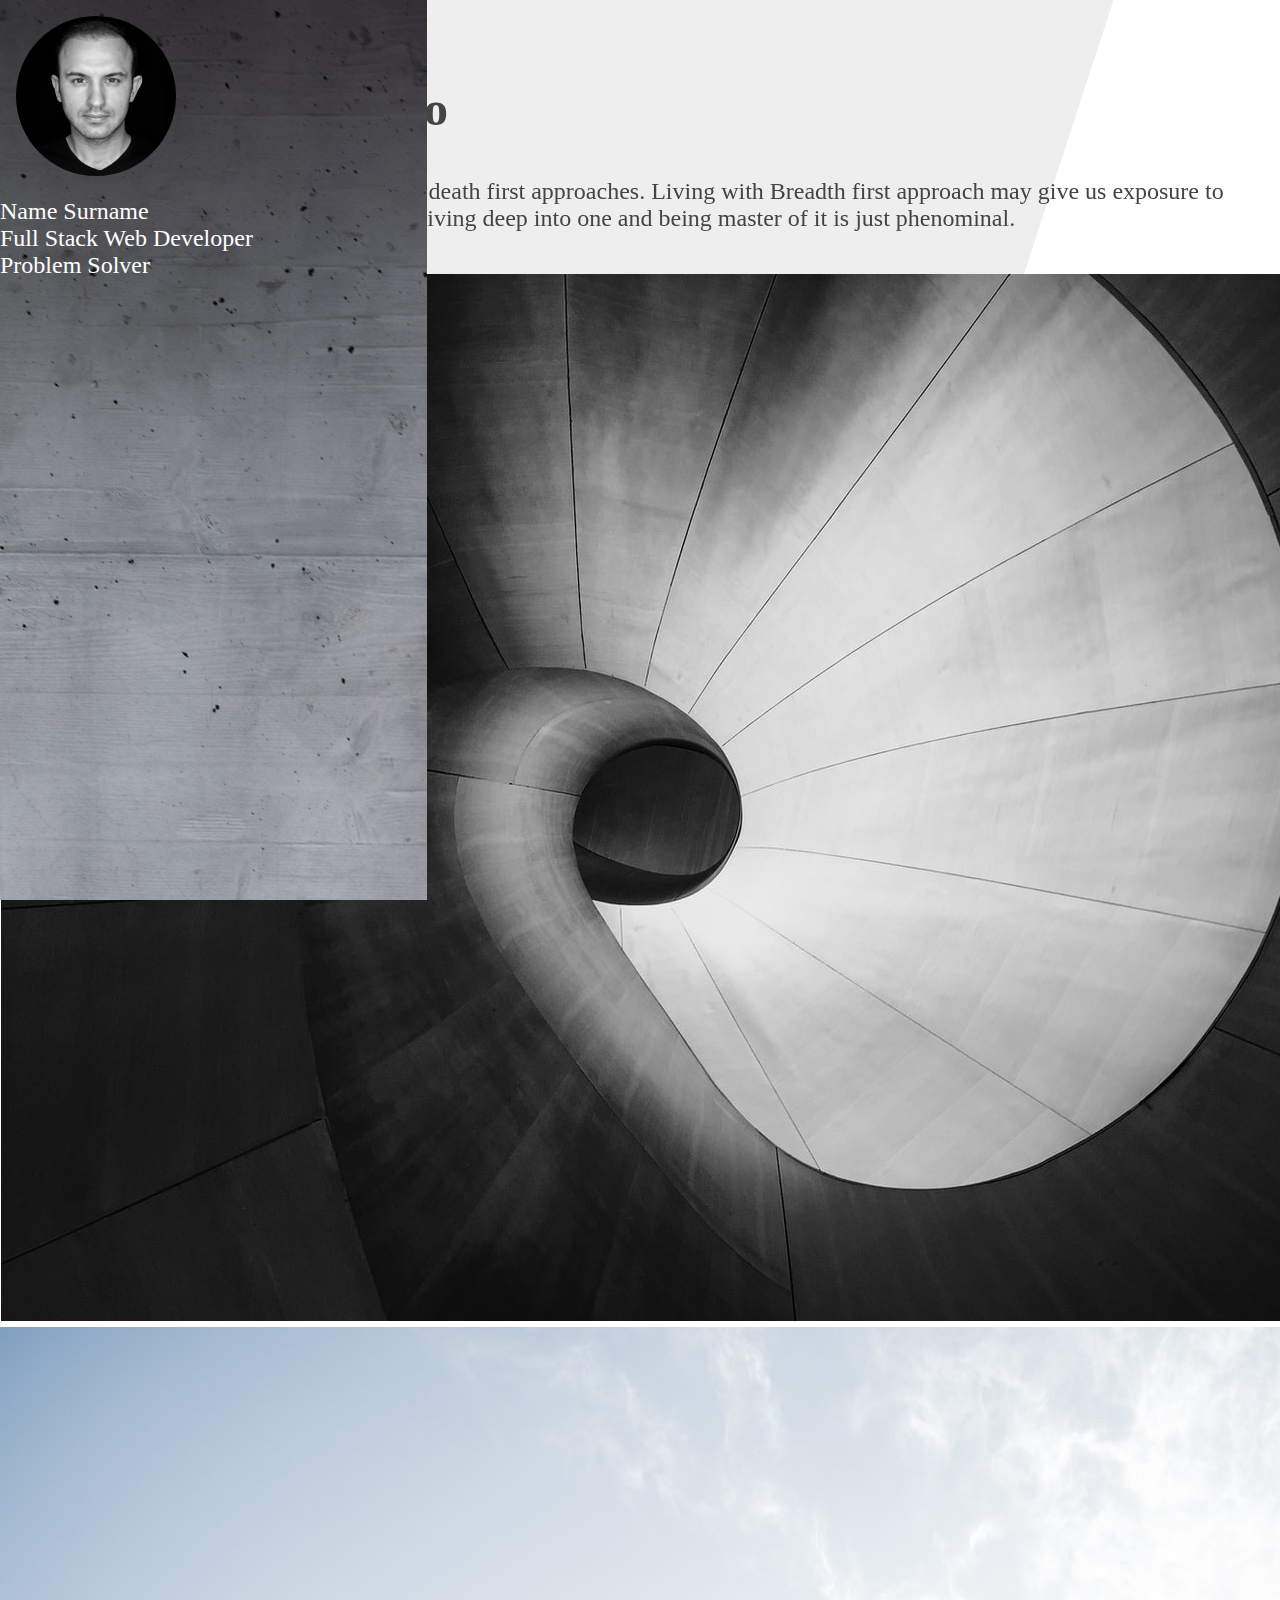
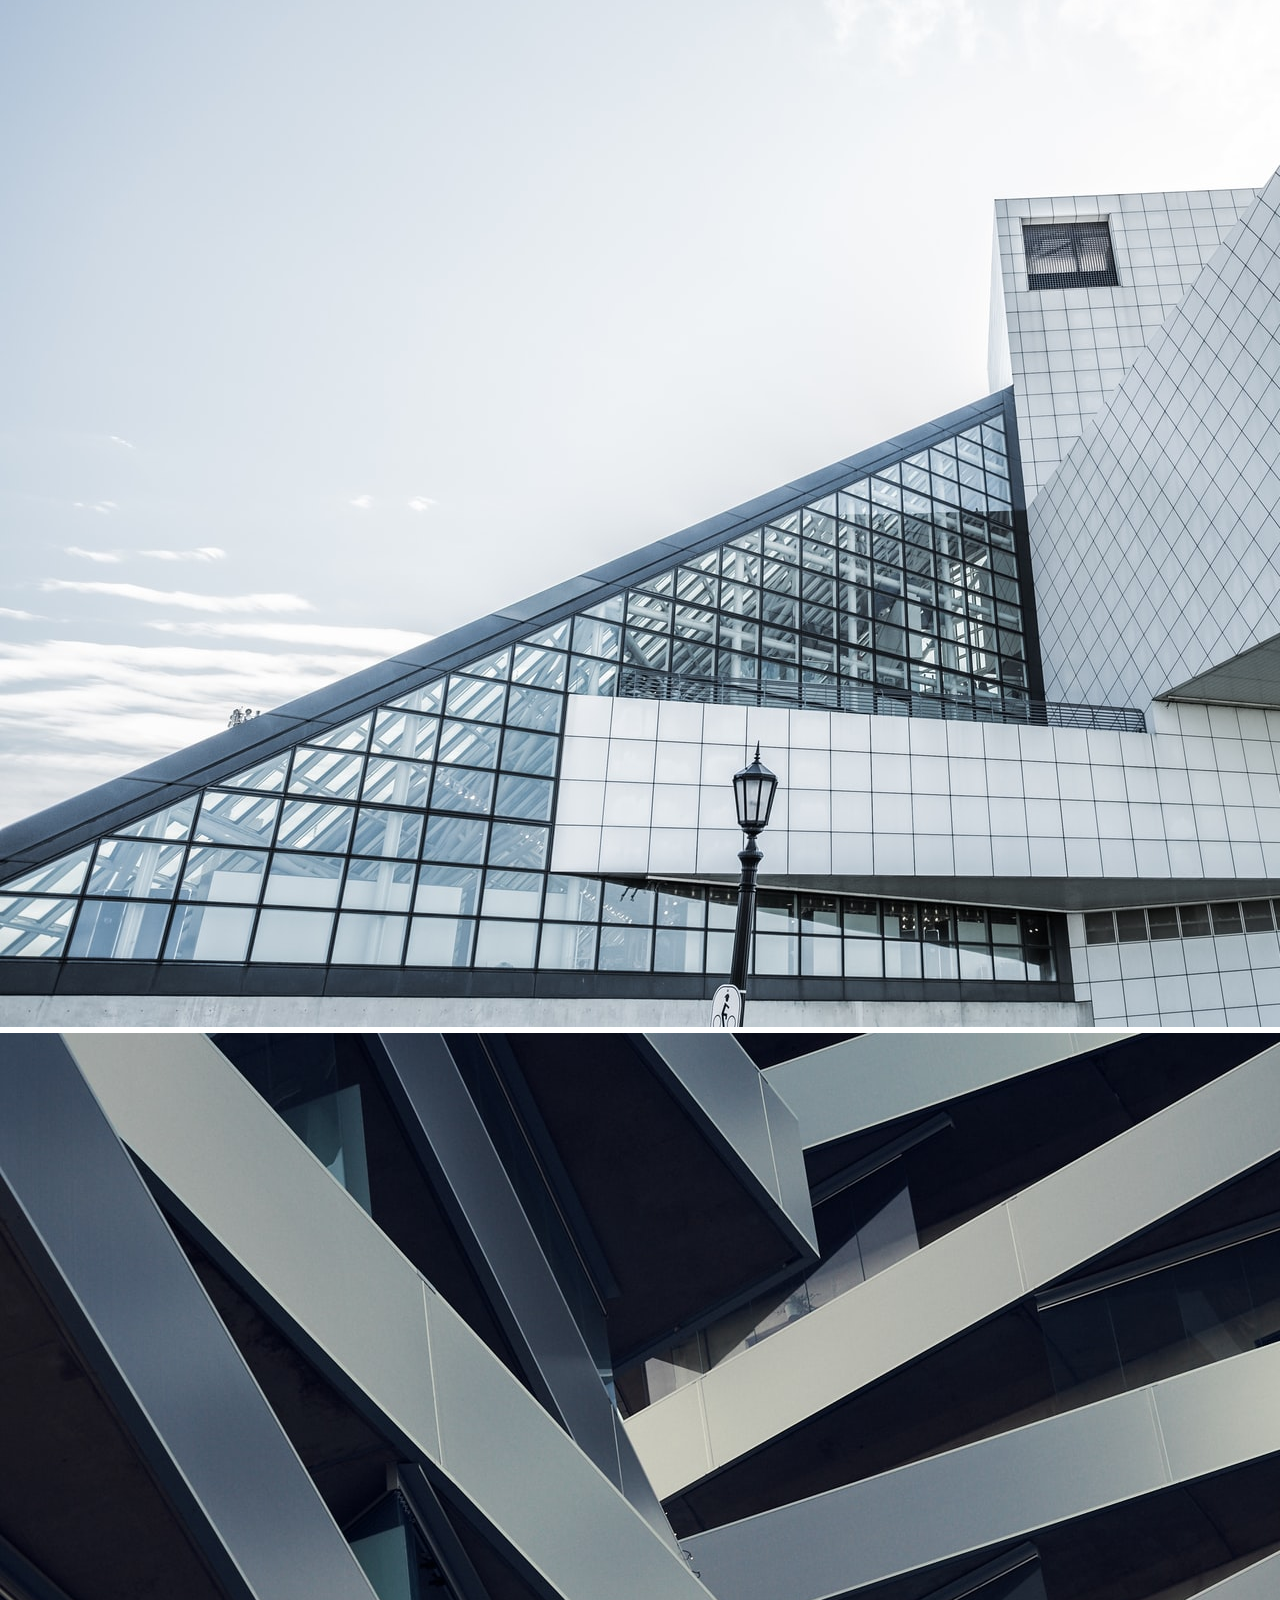
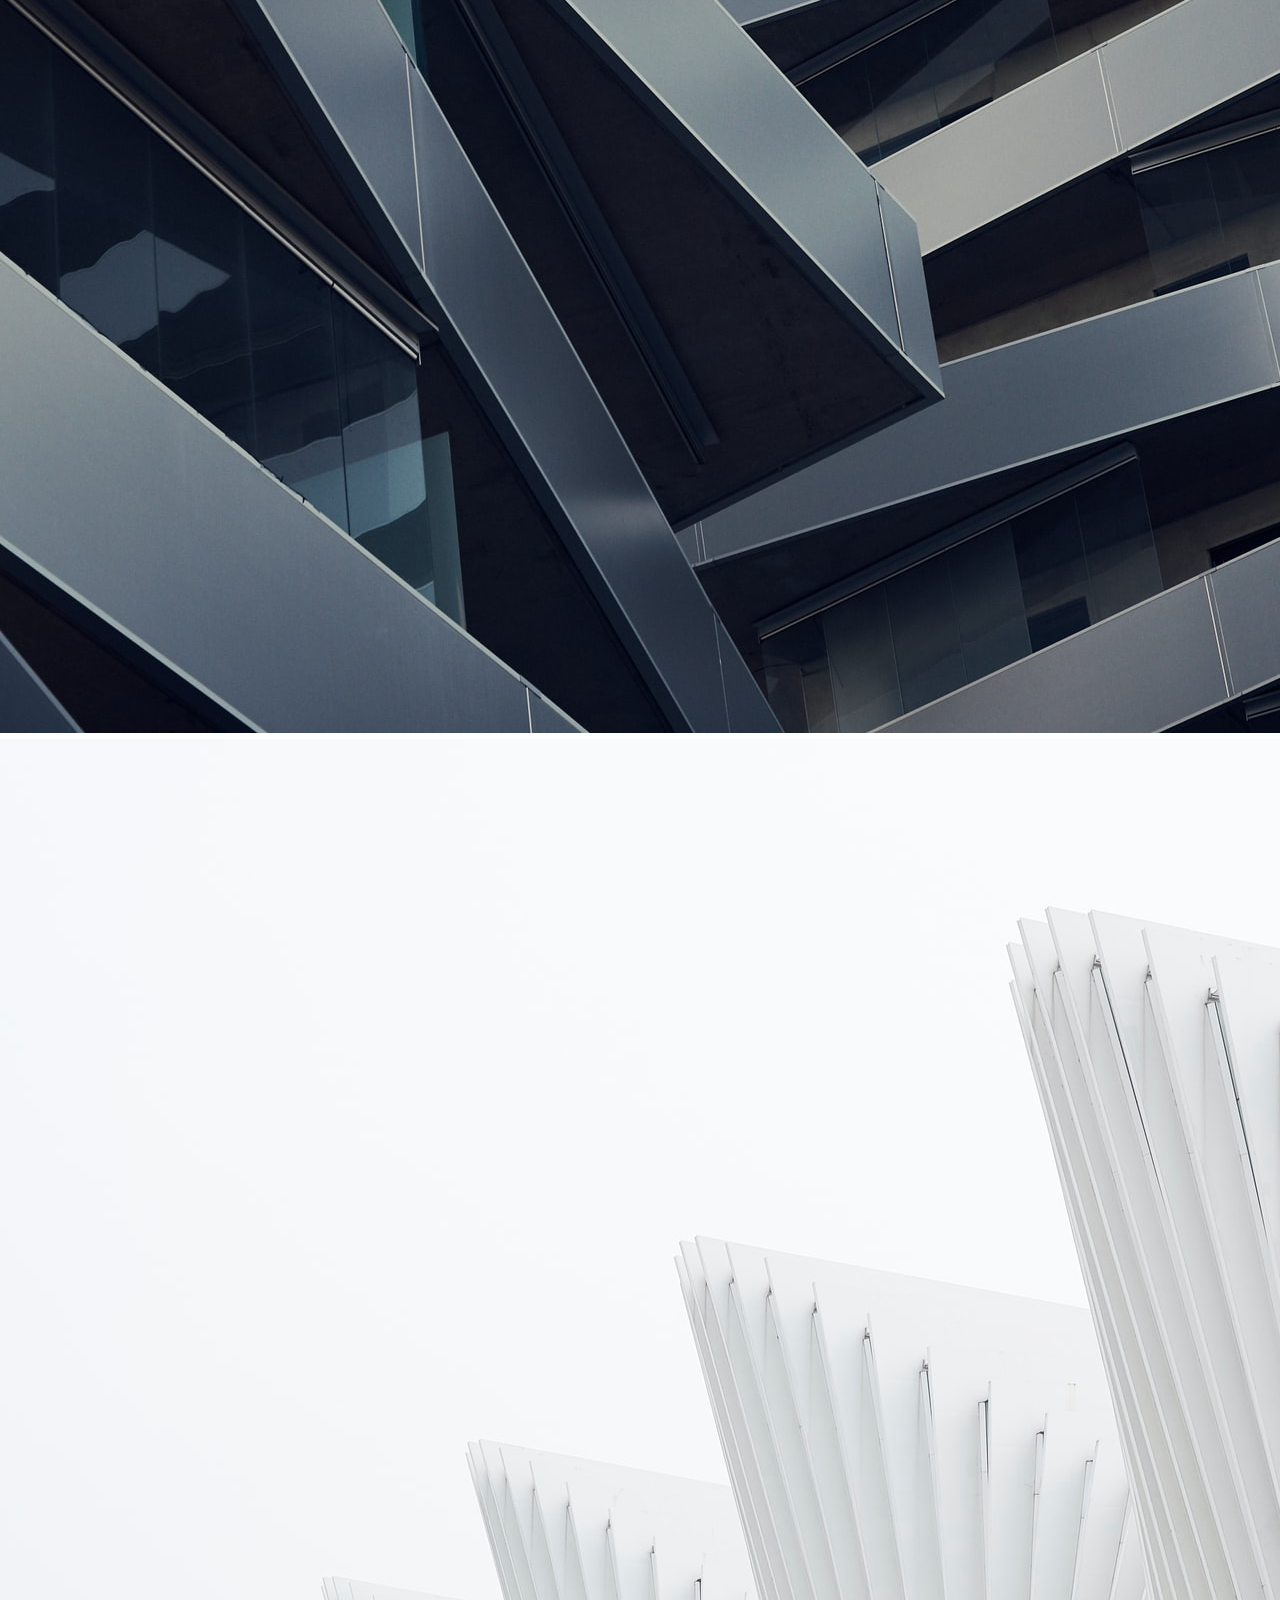
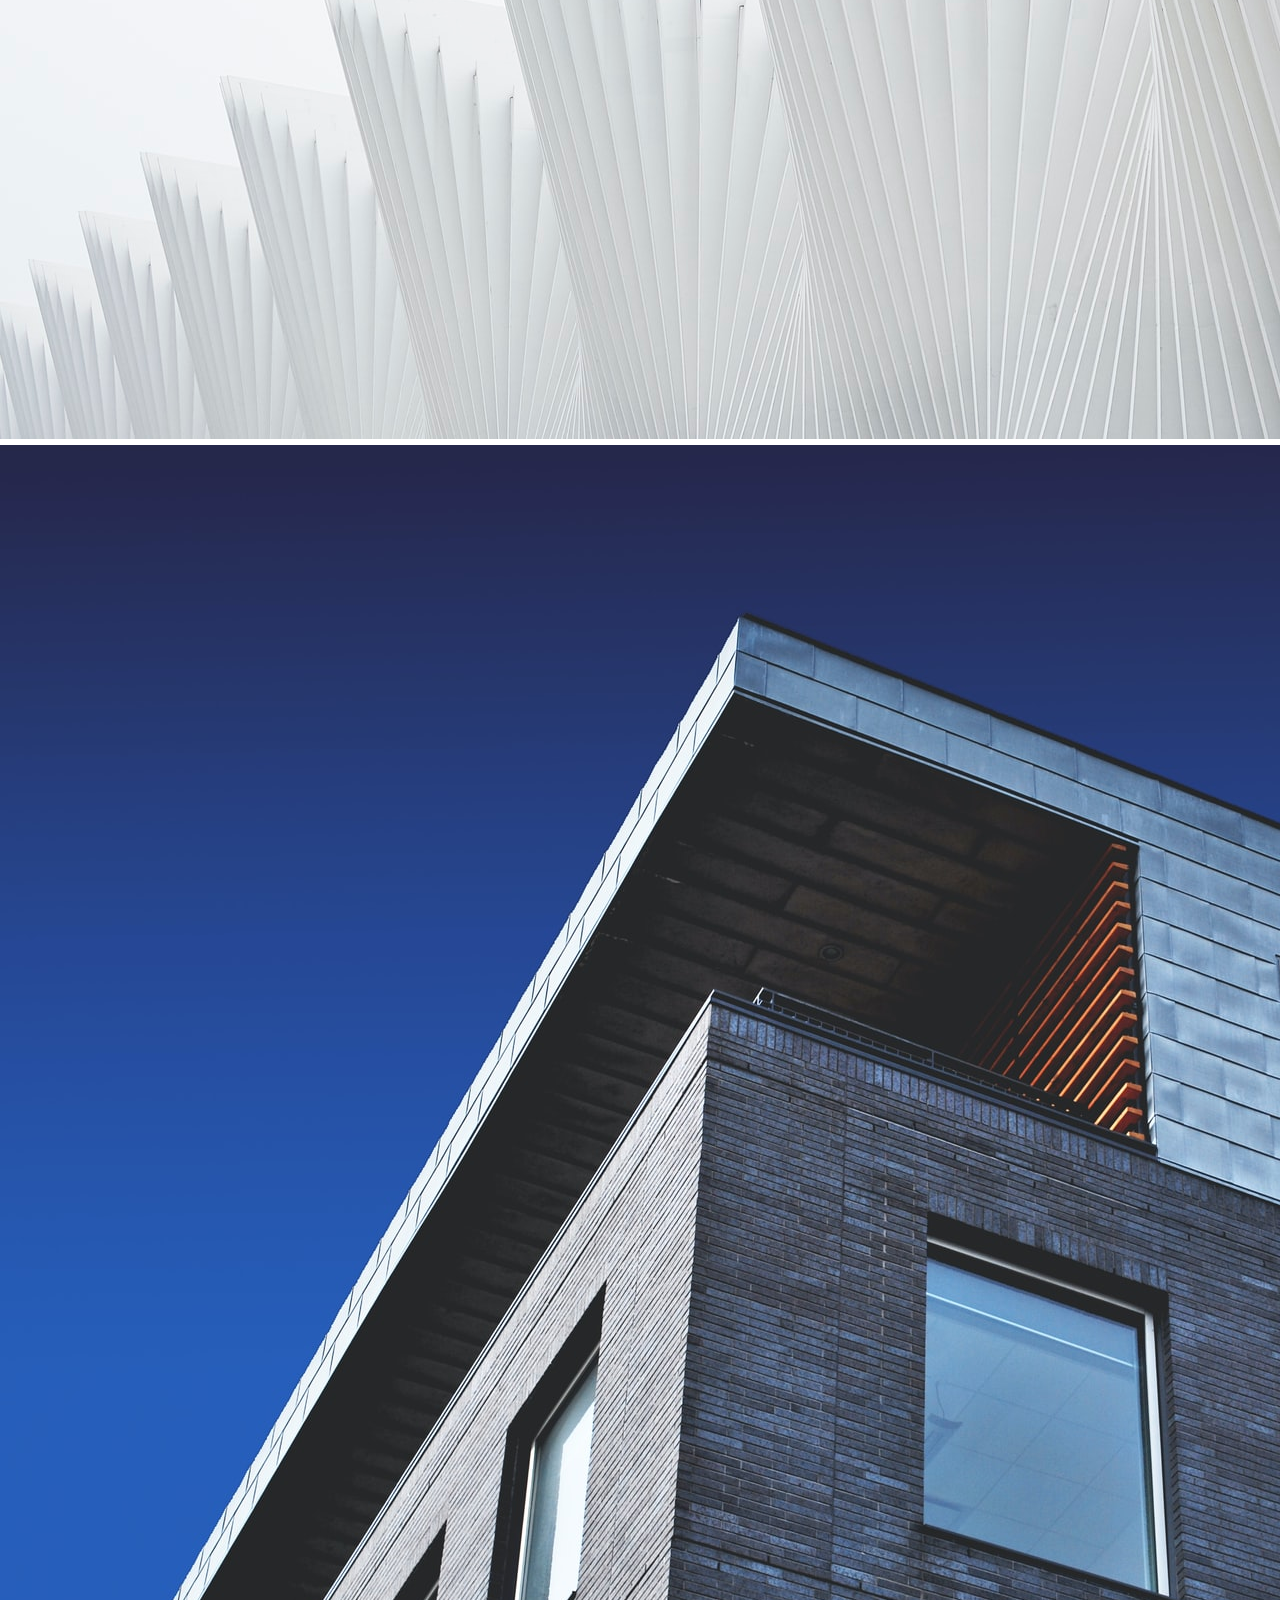
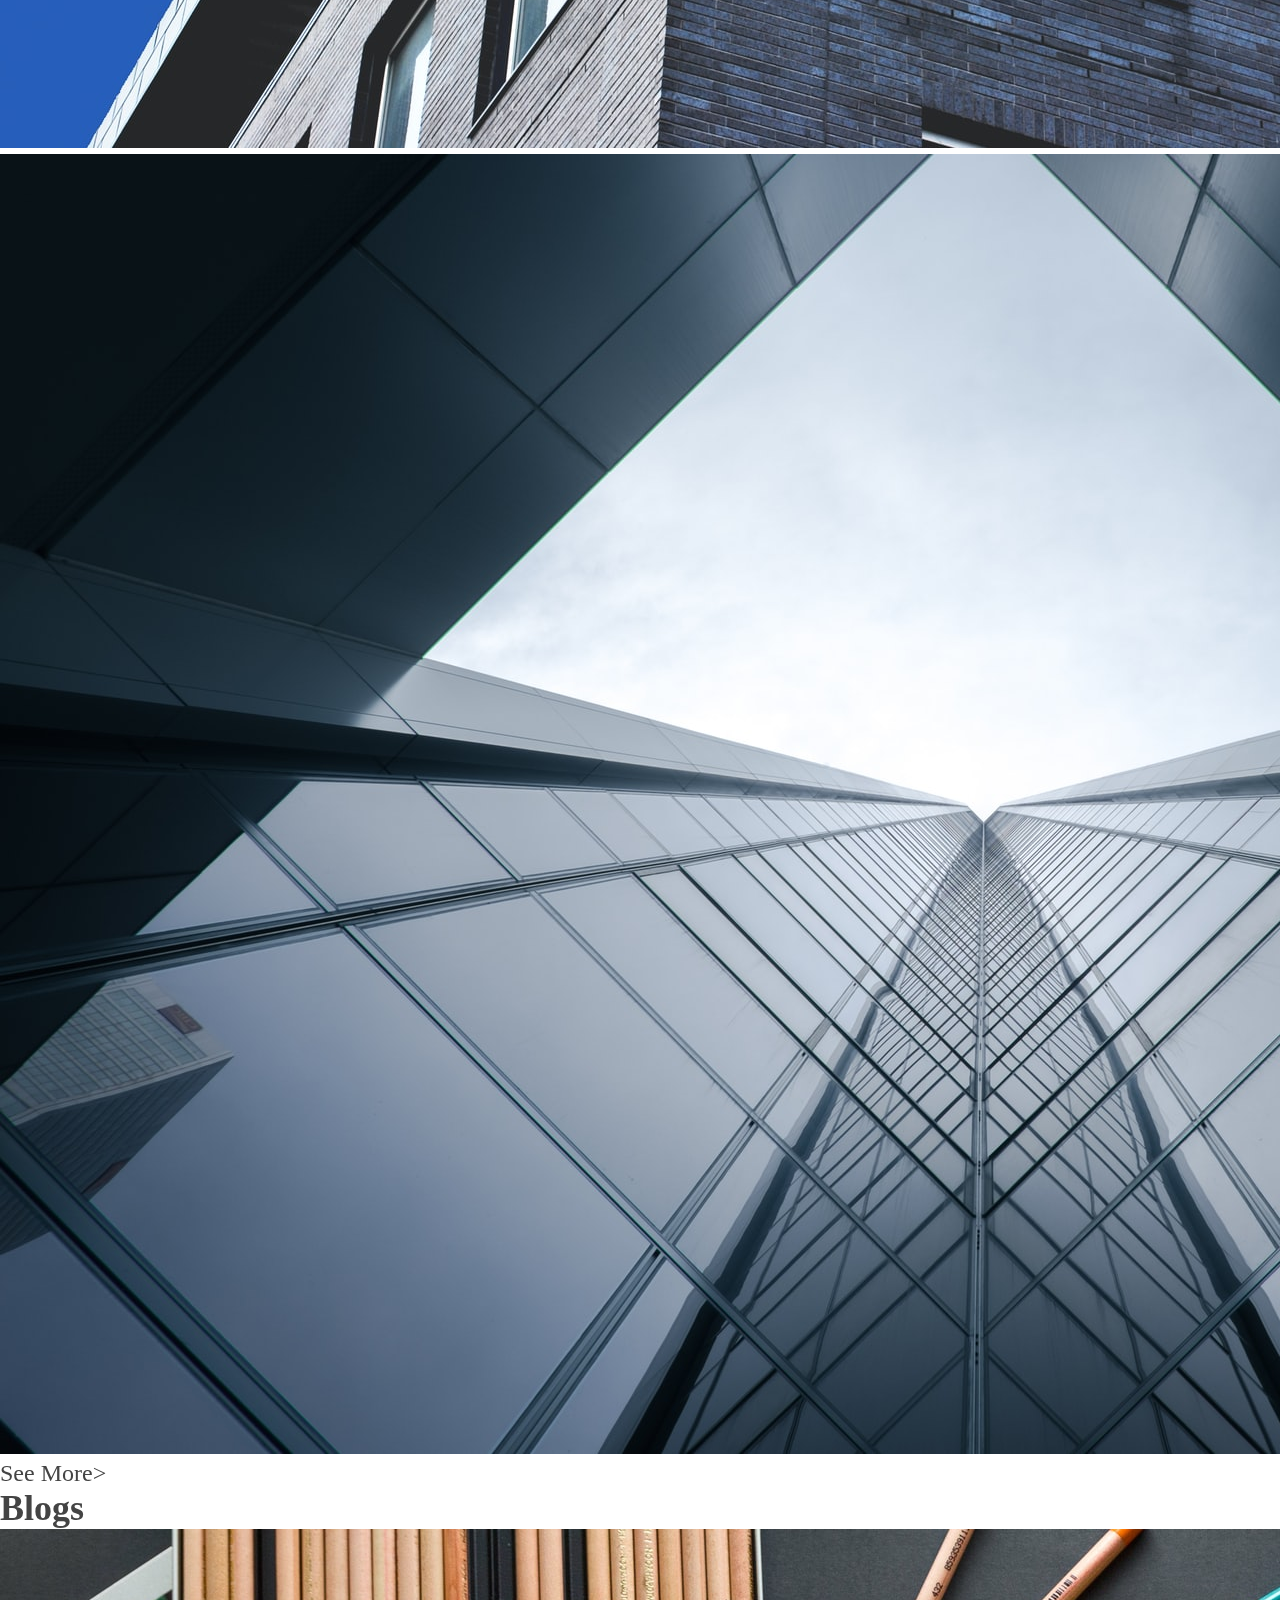
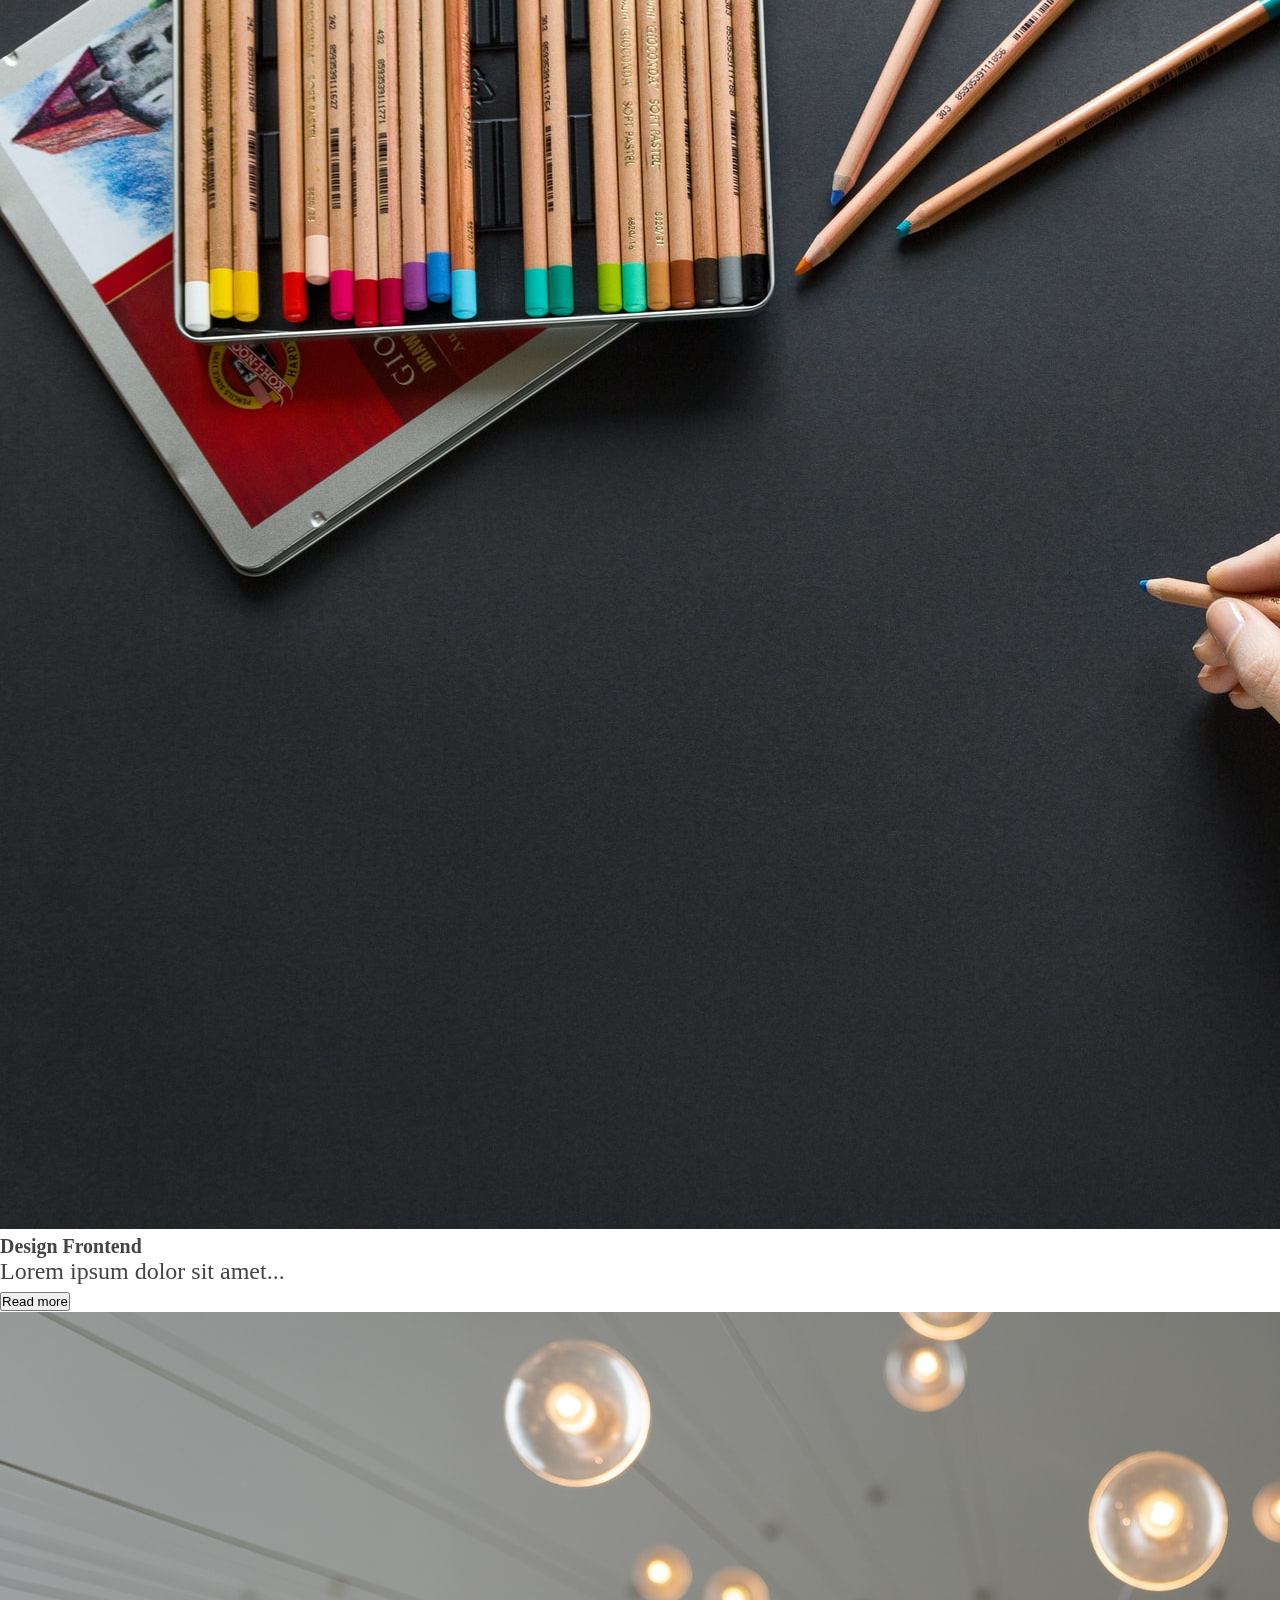
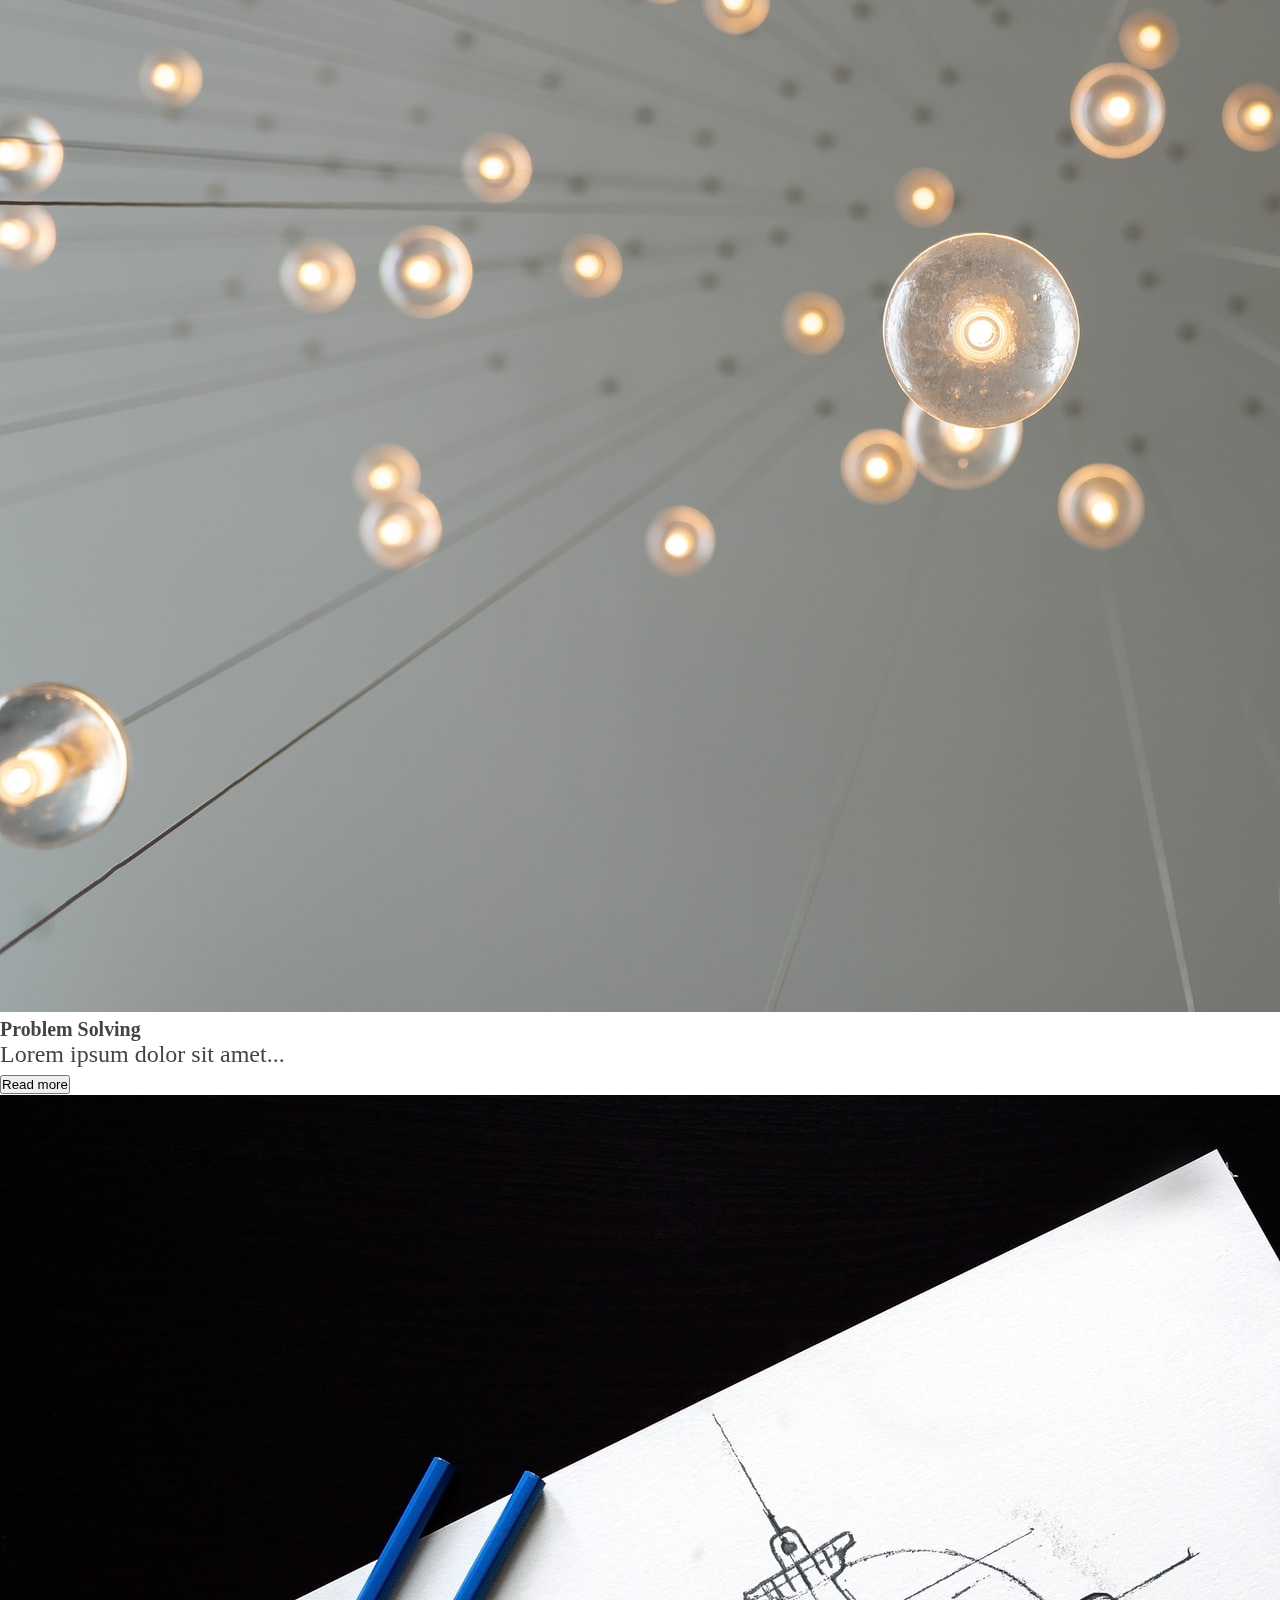
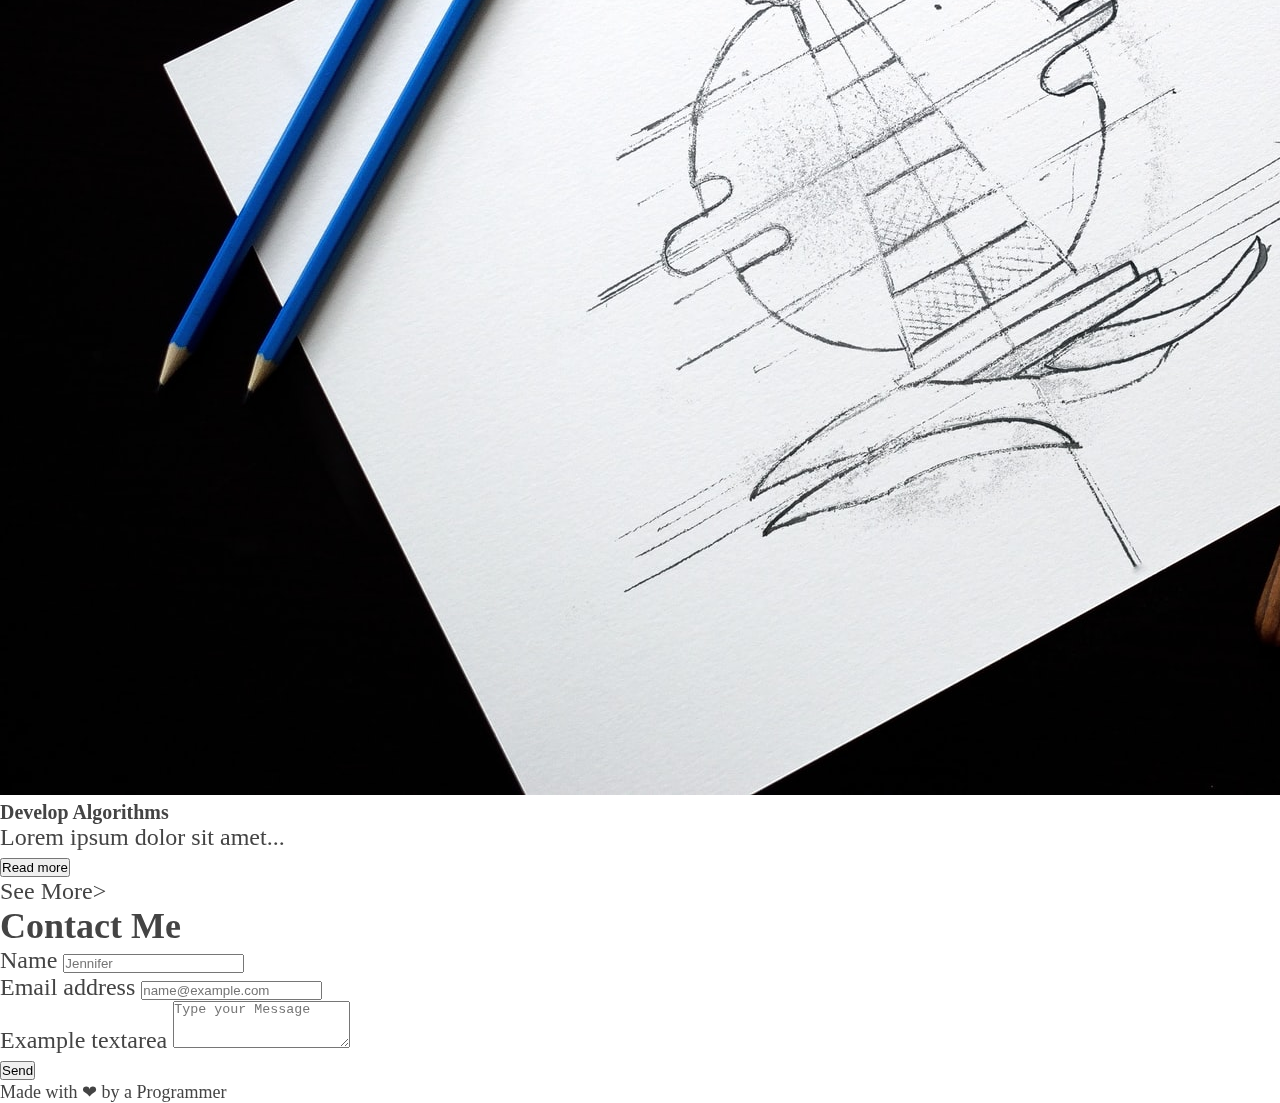
==== index.html @ 5aa99cf3 "Added Clip Mask" ====
<!DOCTYPE html>

<html>

<head>
    <meta charset="utf-8">
    <meta http-equiv="X-UA-Compatible" content="IE=edge">
    <title></title>
    <meta name="description" content="">
    <meta name="viewport" content="width=device-width, initial-scale=1">
    <link rel="stylesheet" href="">
    <!--Google Fonts-->
    <link rel="preconnect" href="https://fonts.googleapis.com">
    <link rel="preconnect" href="https://fonts.gstatic.com" crossorigin>
    <link
        href="https://fonts.googleapis.com/css2?family=Poppins:ital,wght@0,100;0,200;0,300;0,400;0,500;0,600;0,700;0,800;0,900;1,100;1,200;1,300;1,400;1,500;1,600;1,700;1,800;1,900&display=swap"
        rel="stylesheet">
    <!--Font Awesome-->
    <link rel="stylesheet" href="https://cdnjs.cloudflare.com/ajax/libs/font-awesome/5.15.3/css/all.min.css"
        integrity="sha512-iBBXm8fW90+nuLcSKlbmrPcLa0OT92xO1BIsZ+ywDWZCvqsWgccV3gFoRBv0z+8dLJgyAHIhR35VZc2oM/gI1w=="
        crossorigin="anonymous" referrerpolicy="no-referrer" />

    <!--Bootstrap CSS-->

    <link href="https://cdn.jsdelivr.net/npm/bootstrap@5.0.2/dist/css/bootstrap.min.css" rel="stylesheet"
        integrity="sha384-EVSTQN3/azprG1Anm3QDgpJLIm9Nao0Yz1ztcQTwFspd3yD65VohhpuuCOmLASjC" crossorigin="anonymous">
    <!--External CSS-->
    <link href=".\style.css" rel="stylesheet" />
</head>

<body>
    <div class="background"></div>
    <div class="intro-left">
        <div class="container-fluid full-height">
            <div class="row text-center align-items-center full-height">
                <div class="col">
                    <img src="img/avatar.jpg" alt="avatar" class="avatar">
                    <p class="display-6">Name Surname</p>
                    <p>Full Stack Web Developer</p>
                    <p>Problem Solver</p>
                </div>
            </div>
        </div>
    </div>
    <div class="container-fluid">
        <div class="row">
            <div class="col-md-4">Left</div>
            <div class="col-md-8 panel-right ">
                <section class="quote float-end mt-5">
                    <figure>
                        <blockquote class="blockquote">
                            <p>If you Lose, don't lose the lesson</p>
                        </blockquote>
                        <figcaption class="blockquote-footer">
                            <cite title="Source Title">Dalai Lama</cite>
                        </figcaption>
                    </figure>
                </section>
                <section class="intro mt-3">
                    <h1 class="display-5 ">An Amazing Portfolio</h1>
                    <h2 class="display-6 mb-5">Built with Bootstrap</h2>
                    <p>Life is like DSA. It has both breadt first and death first approaches. Living with Breadth first
                        approach
                        may give us exposure to number of opportunities but the essence of diving deep into one and
                        being master of
                        it is just phenominal.
                    </p>
                </section>
                <section class="projects">
                    <h2 class="display-6 mt-4 mb-3">Projects</h2>
                    <div class="container-fluid mb-2">
                        <div class="row gy-3">
                            <div class="col-md-6"><img src="img/g1.jpg" alt="Projects" class="img-fluid portfolio">
                            </div>
                            <div class="col-md-6"><img src="img/g2.jpg" alt="Projects" class="img-fluid portfolio">
                            </div>
                            <div class="col-md-6"><img src="img/g3.jpg" alt="Projects" class="img-fluid portfolio">
                            </div>
                            <div class="col-md-6"><img src="img/g4.jpg" alt="Projects" class="img-fluid portfolio">
                            </div>
                            <div class="col-md-6"><img src="img/g5.jpg" alt="Projects" class="img-fluid portfolio">
                            </div>
                            <div class="col-md-6"><img src="img/g6.jpg" alt="Projects" class="img-fluid portfolio">
                            </div>
                        </div>
                    </div>
                    <a href="#" class="float-end mt-1">See More></a>
                </section>
                <section class="blogs">
                    <h2 class="display-6 mt-5 mb-3">Blogs</h2>
                    <div class="container-fluid ">
                        <div class="row gx-5">
                            <div class=" col-md-4 ">
                                <div class="card">
                                    <img src="img/b1.jpg" class="card-img-top" alt="blog__1">
                                    <div class="card-body">
                                        <h5 class="card-title">Design Frontend</h5>
                                        <p class="card-text">Lorem ipsum dolor sit amet...</p>
                                        <button type="button" class="btn btn-outline-secondary float-end">Read
                                            more</button>
                                    </div>
                                </div>
                            </div>
                            <div class="col-md-4 ">
                                <div class="card">
                                    <img src="img/b2.jpg" class="card-img-top" alt="blog__3">
                                    <div class="card-body">
                                        <h5 class="card-title">Problem Solving</h5>
                                        <p class="card-text">Lorem ipsum dolor sit amet...</p>
                                        <button type="button" class="btn btn-outline-secondary float-end">Read
                                            more</button>
                                    </div>
                                </div>
                            </div>
                            <div class="col-md-4">
                                <div class="card">
                                    <img src="img/b3.jpg" class="card-img-top" alt="blog__3">
                                    <div class="card-body">
                                        <h5 class="card-title">Develop Algorithms</h5>
                                        <p class="card-text">Lorem ipsum dolor sit amet...</p>
                                        <button type="button" class="btn btn-outline-secondary float-end">Read
                                            more</button>
                                    </div>
                                </div>
                            </div>
                        </div>
                    </div>
                    <a href="#" class="float-end mt-1">See More></a>
                </section>
                <section class="contact mt-5">
                    <h2 class="display-6 mt-5 mb-3">Contact Me</h2>
                    <div class="container-fluid">
                        <div class="row gy-3">
                            <div class="col-md-6">
                                <div class="mb-3">
                                    <label for="Name" class="form-label">Name</label>
                                    <input type="email" class="form-control" id="Name" placeholder="Jennifer">
                                </div>
                            </div>
                            <div class="col-md-6">
                                <div class="mb-3">
                                    <label for="exampleFormControlInput1" class="form-label">Email address</label>
                                    <input type="email" class="form-control" id="exampleFormControlInput1"
                                        placeholder="name@example.com">
                                </div>
                            </div>
                            <div class="col-md-12">
                                <div class="mb-3">
                                    <label for="exampleFormControlTextarea1" class="form-label">Example textarea</label>
                                    <textarea class="form-control" id="exampleFormControlTextarea1" rows="3"
                                        placeholder="Type your Message"></textarea>
                                </div>
                            </div>
                        </div>
                    </div>
                    <button type="button" class="btn btn-dark float-end">Send</button>
                </section>
                <footer class="mt-5 text-center">
                    Made with ❤ by a Programmer
                </footer>
            </div>
        </div>
    </div>
    </div>



    <script src="" async defer></script>
    <!-- JavaScript Bundle with Popper -->
    <script src="https://cdn.jsdelivr.net/npm/bootstrap@5.0.2/dist/js/bootstrap.bundle.min.js"
        integrity="sha384-MrcW6ZMFYlzcLA8Nl+NtUVF0sA7MsXsP1UyJoMp4YLEuNSfAP+JcXn/tWtIaxVXM"
        crossorigin="anonymous"></script>
</body>

</html>
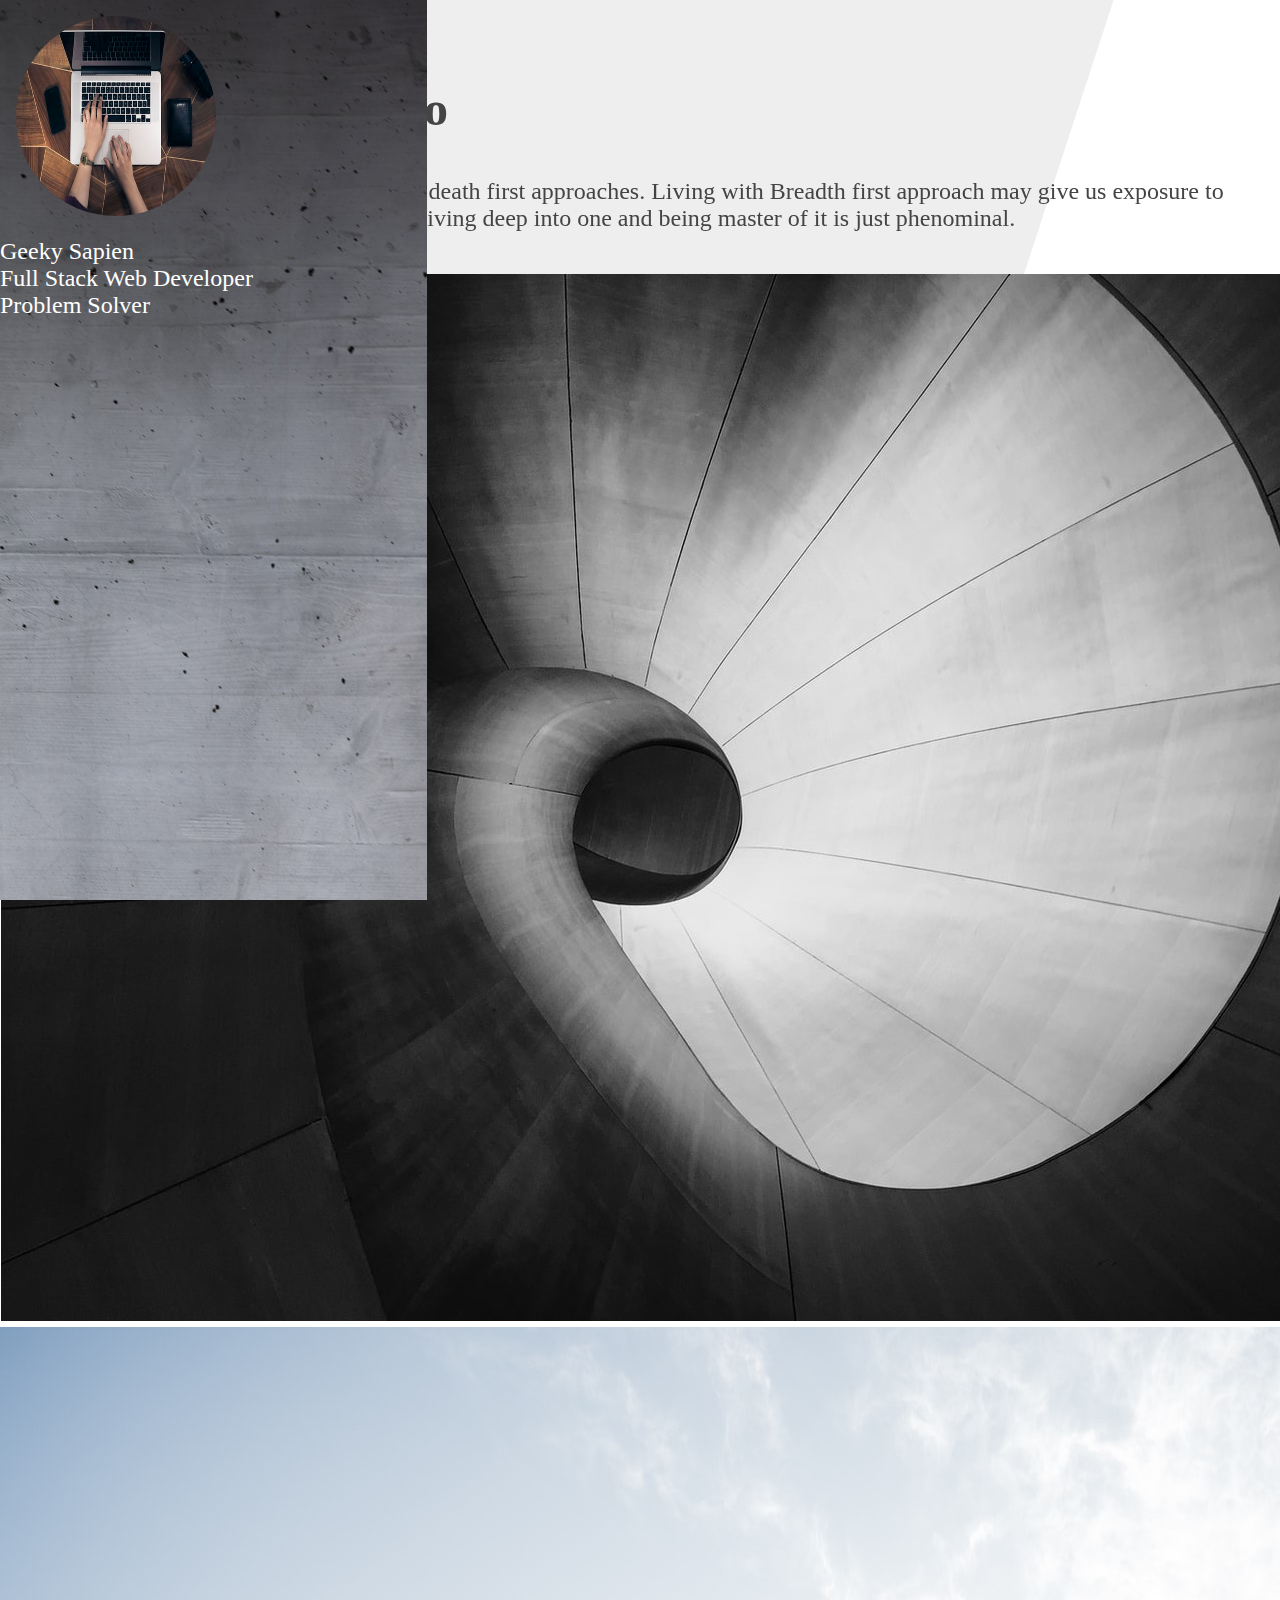
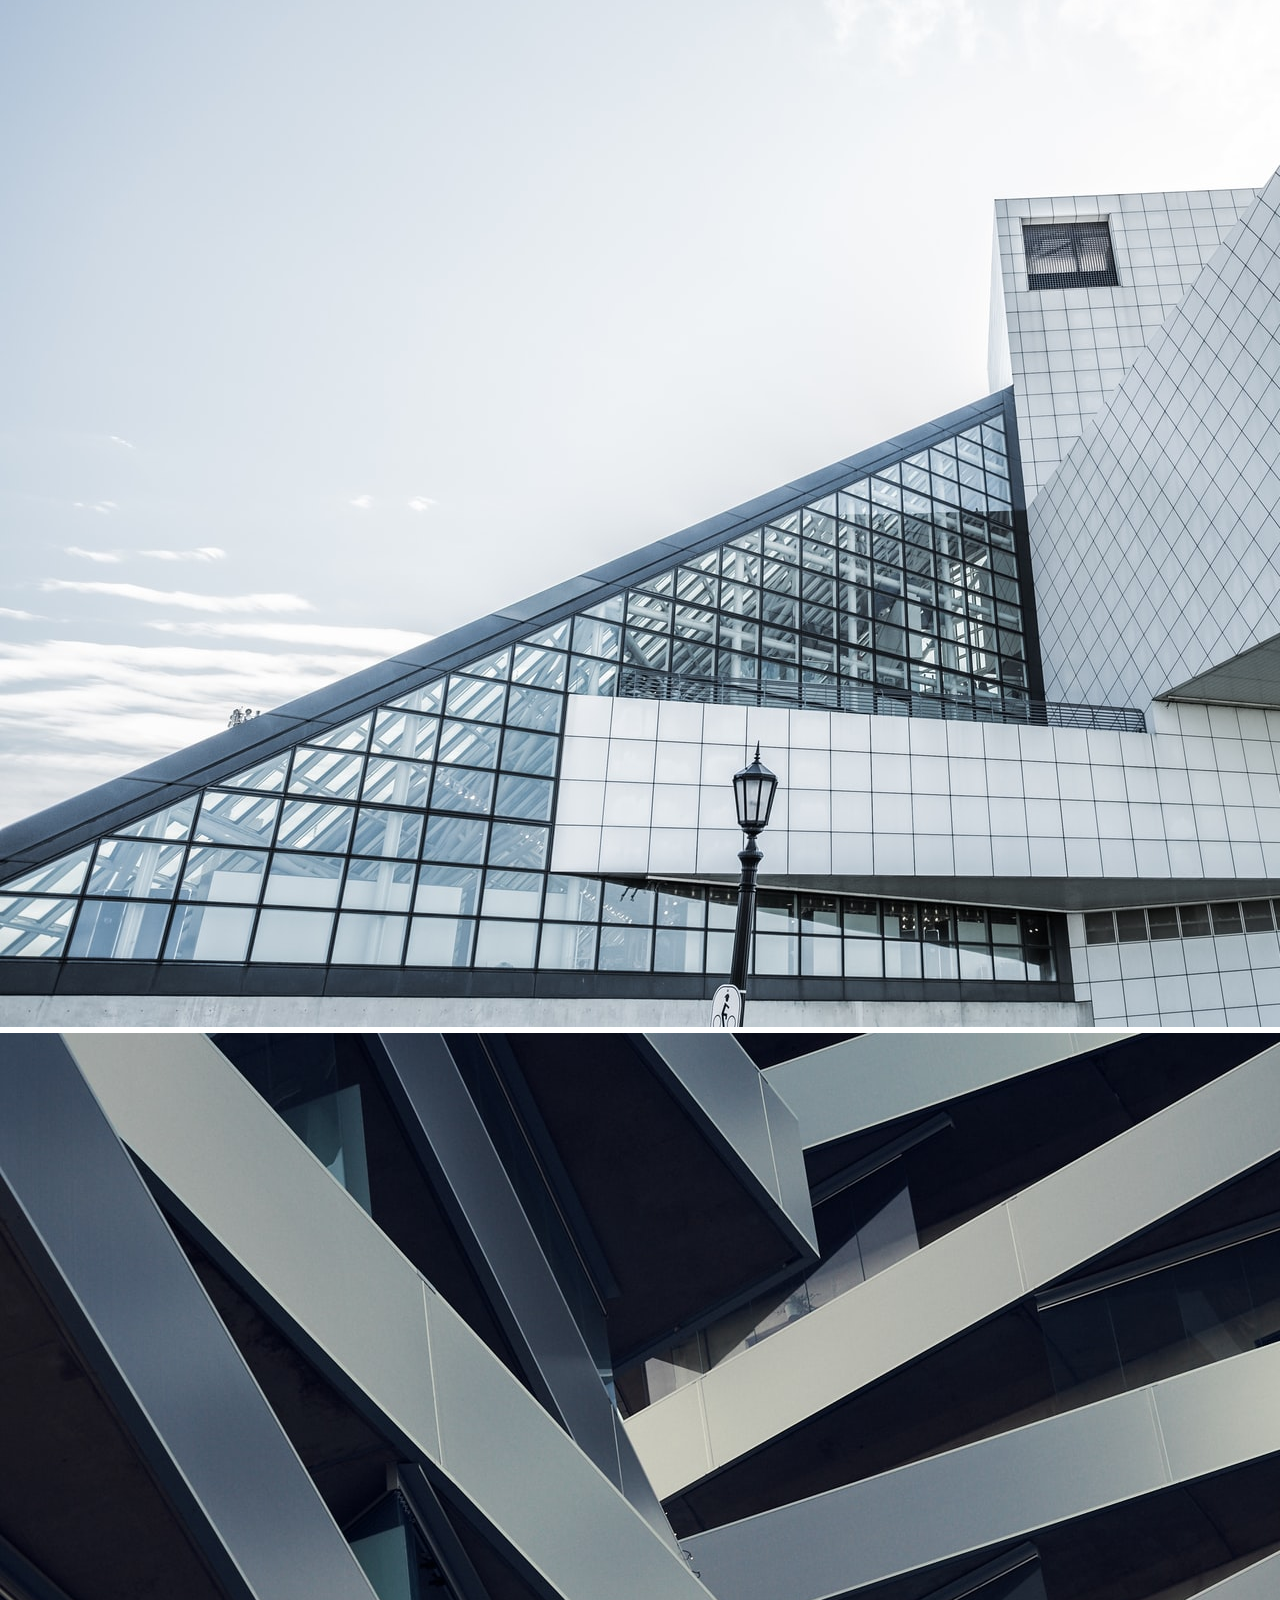
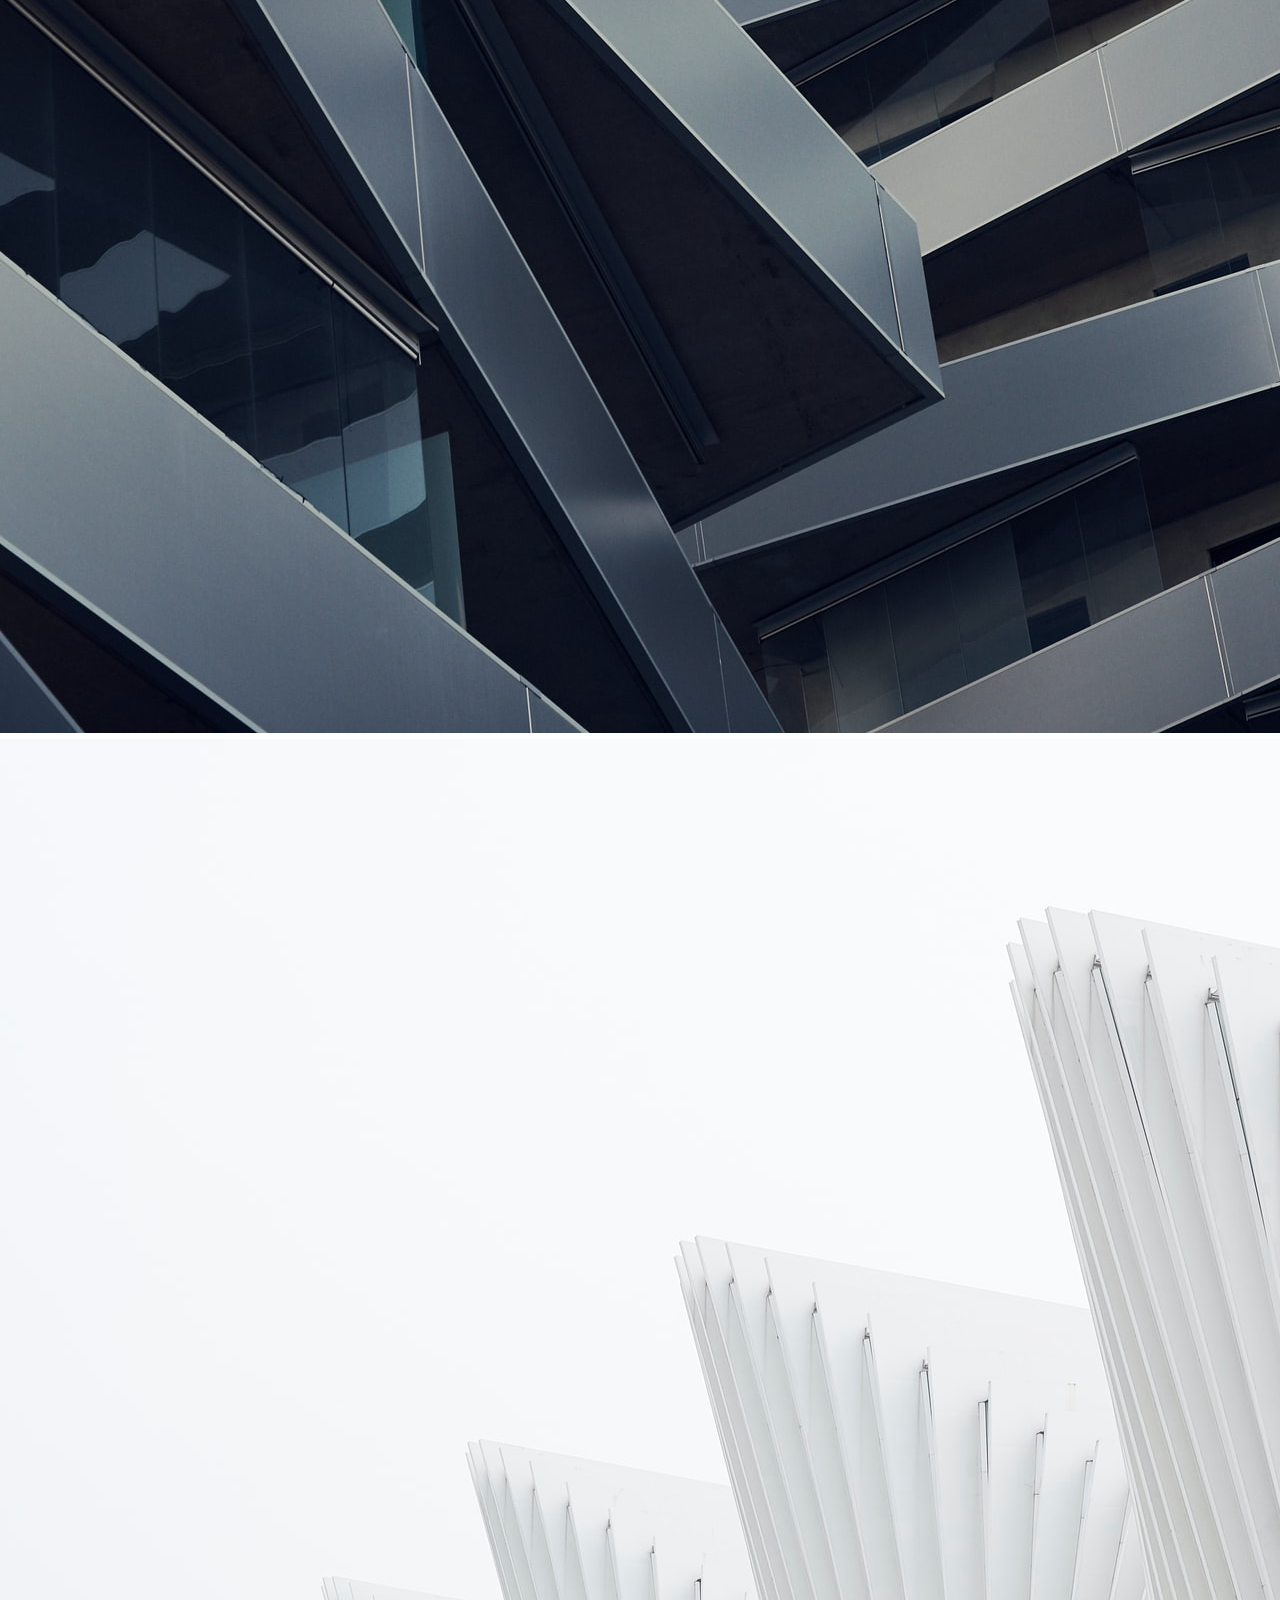
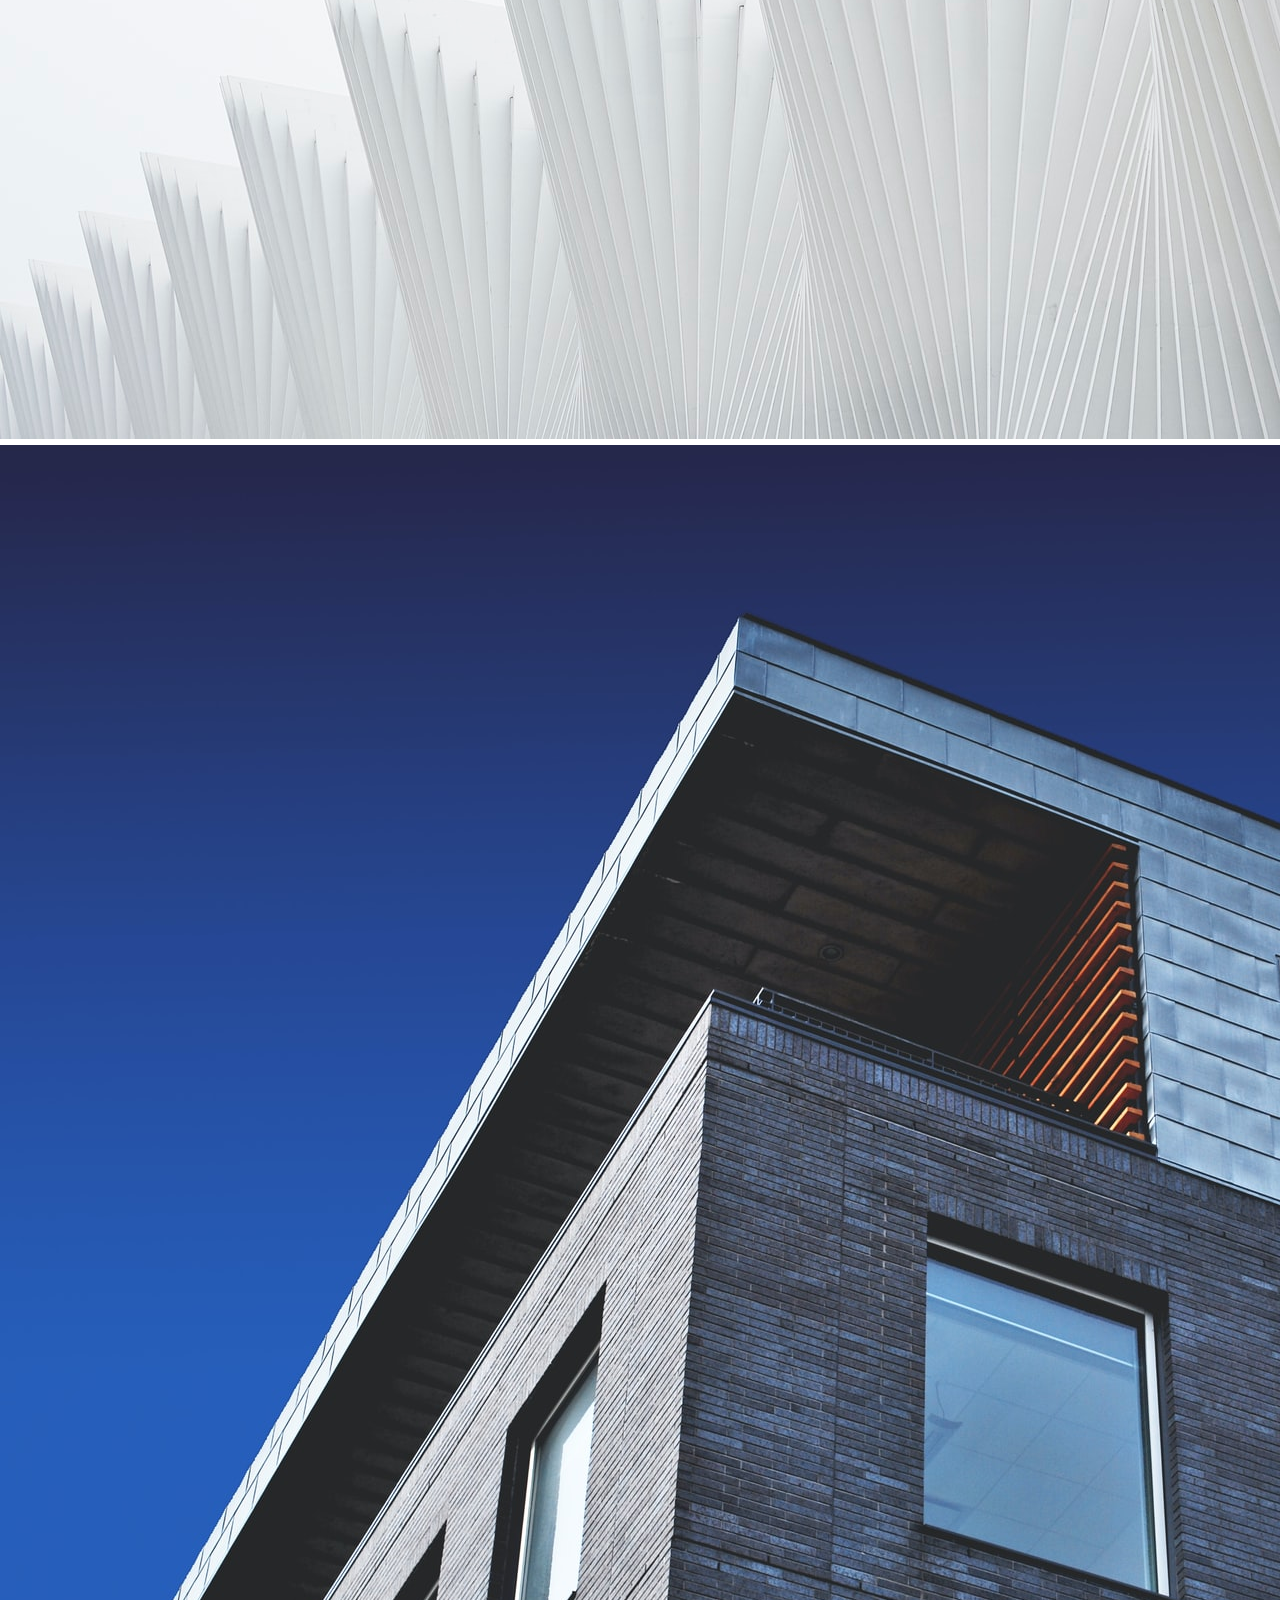
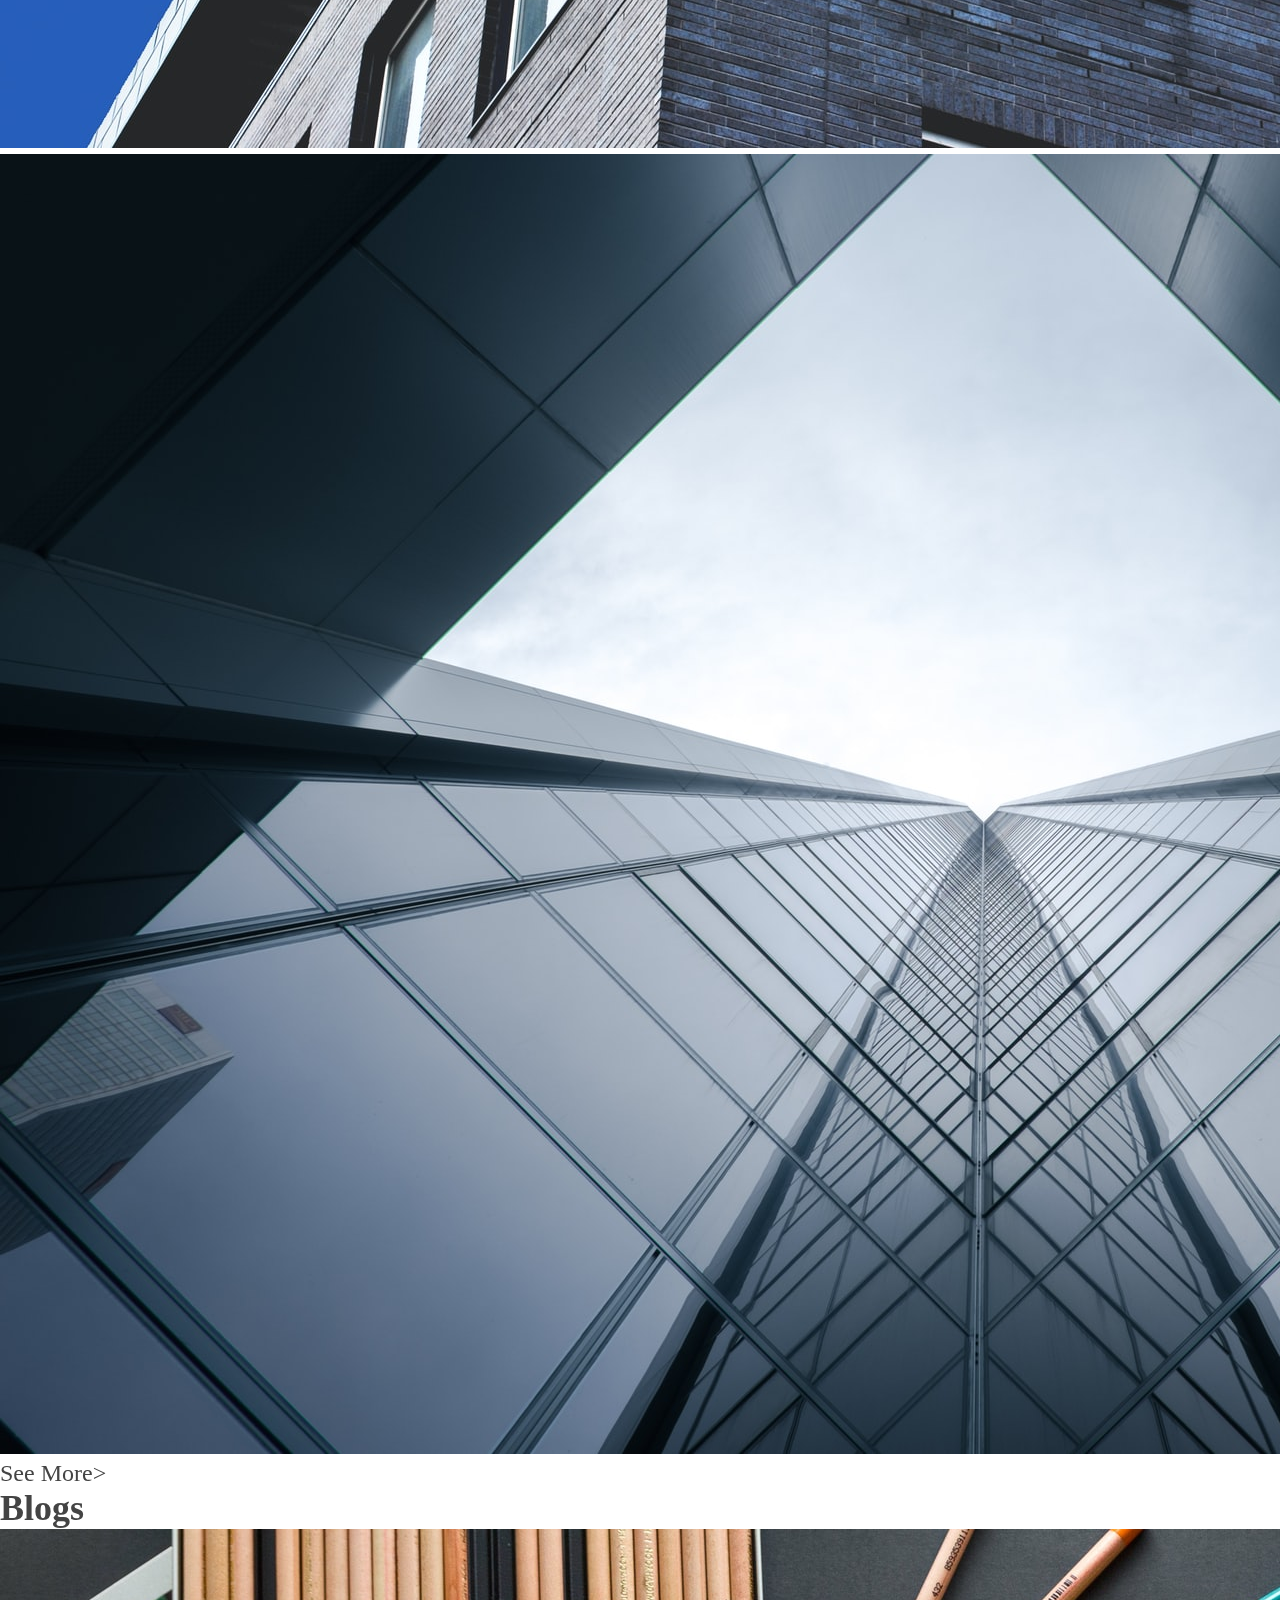
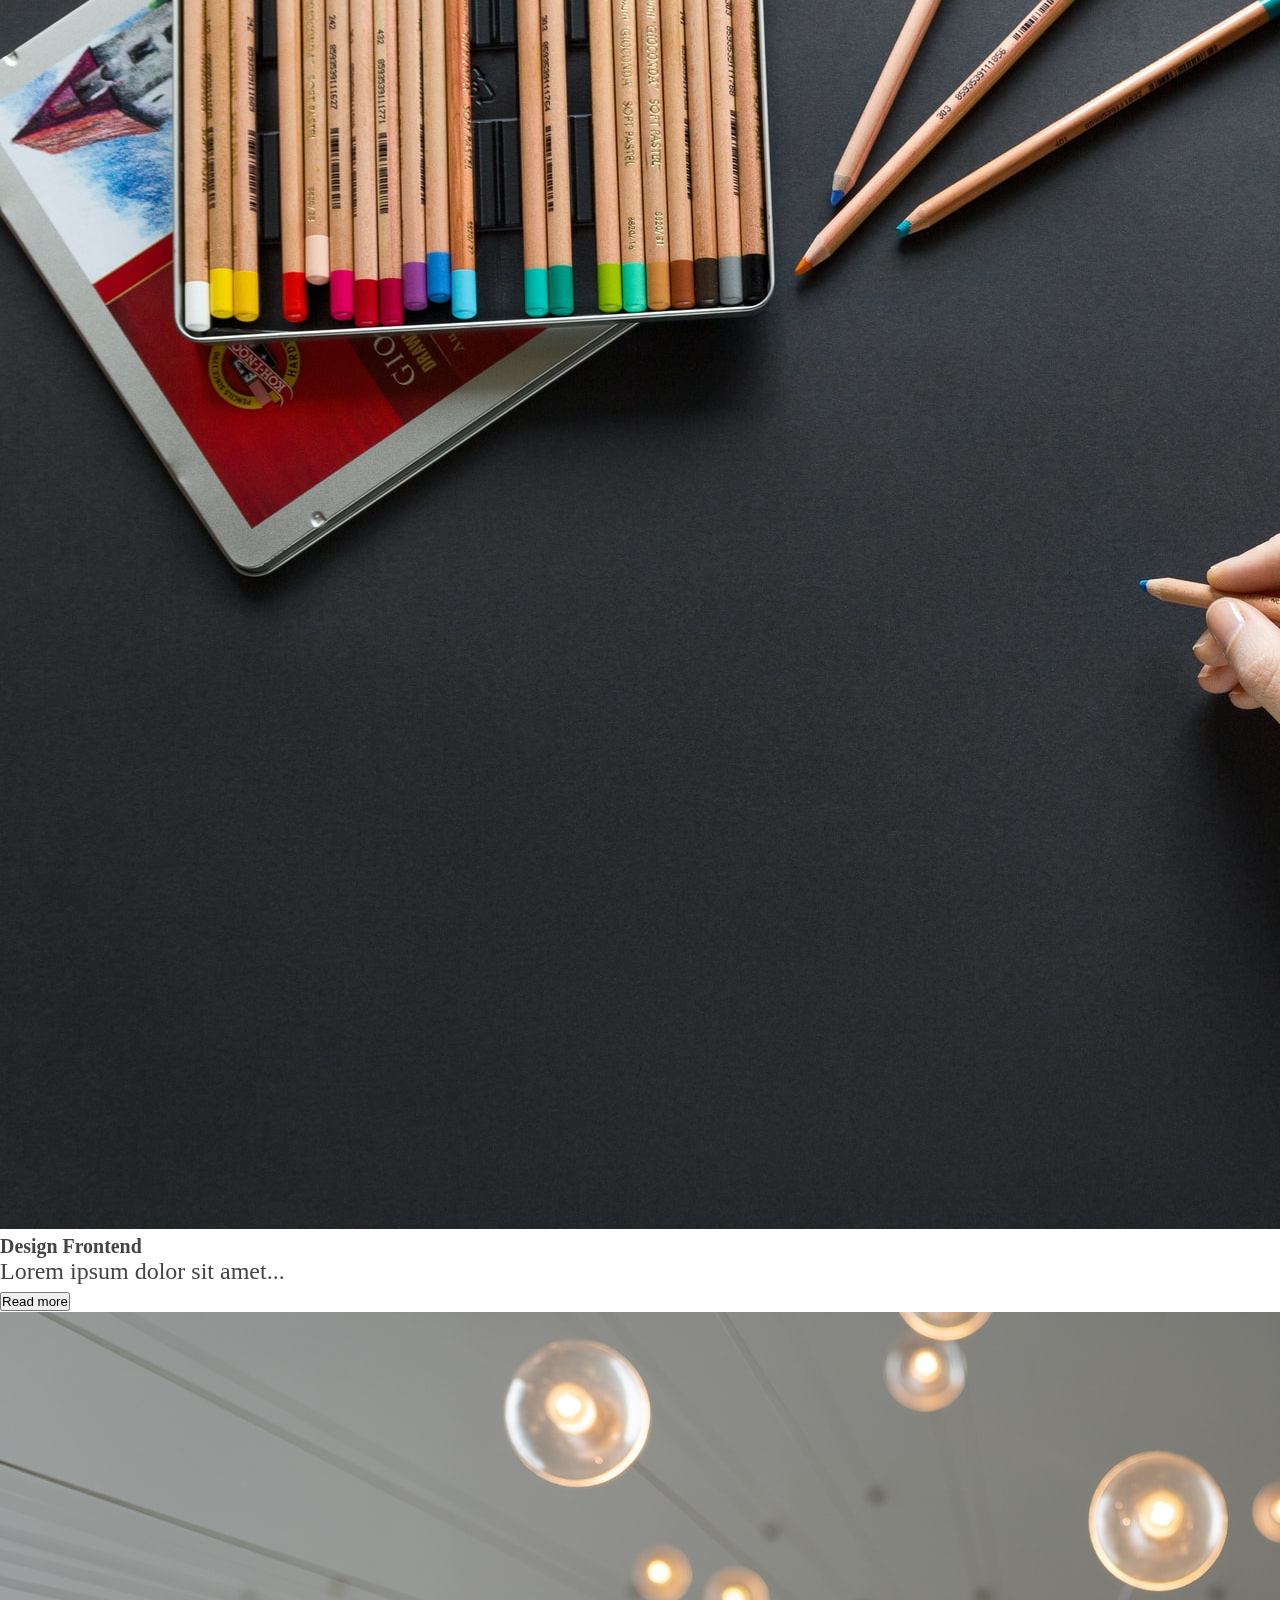
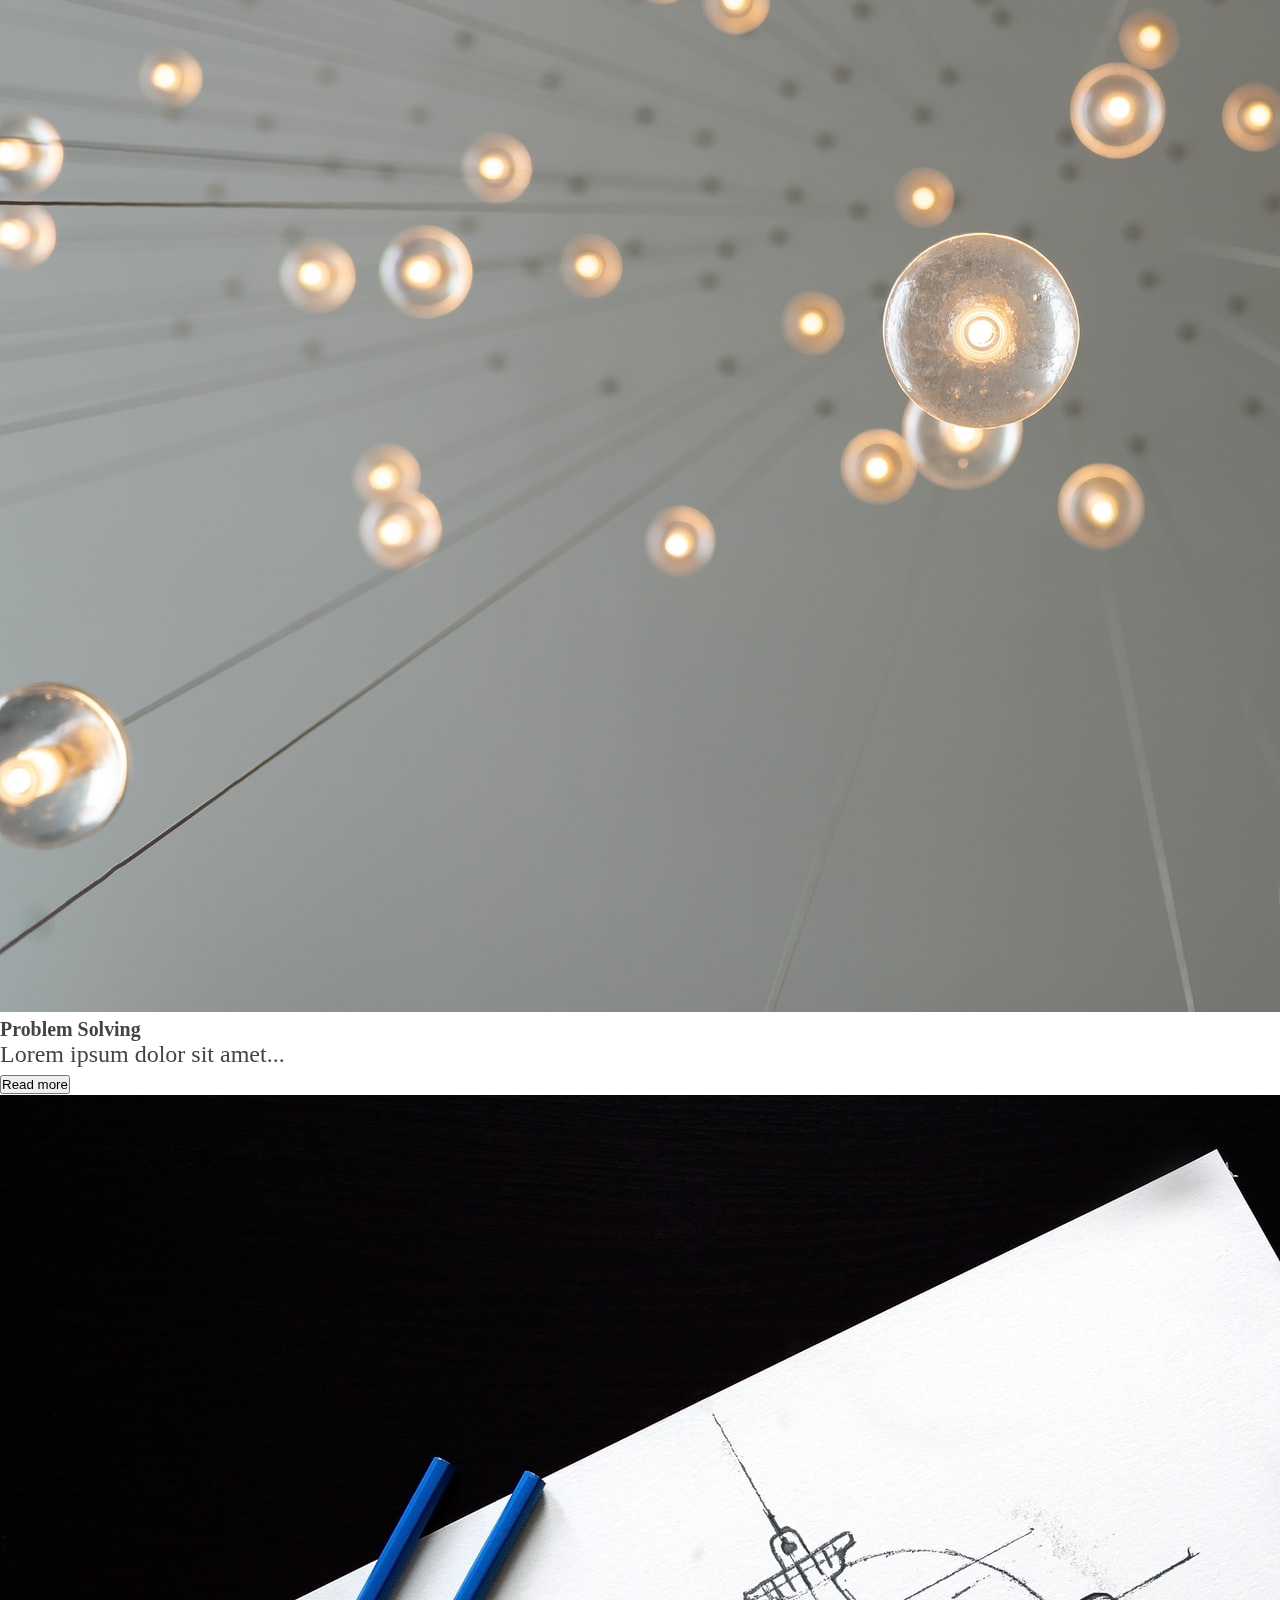
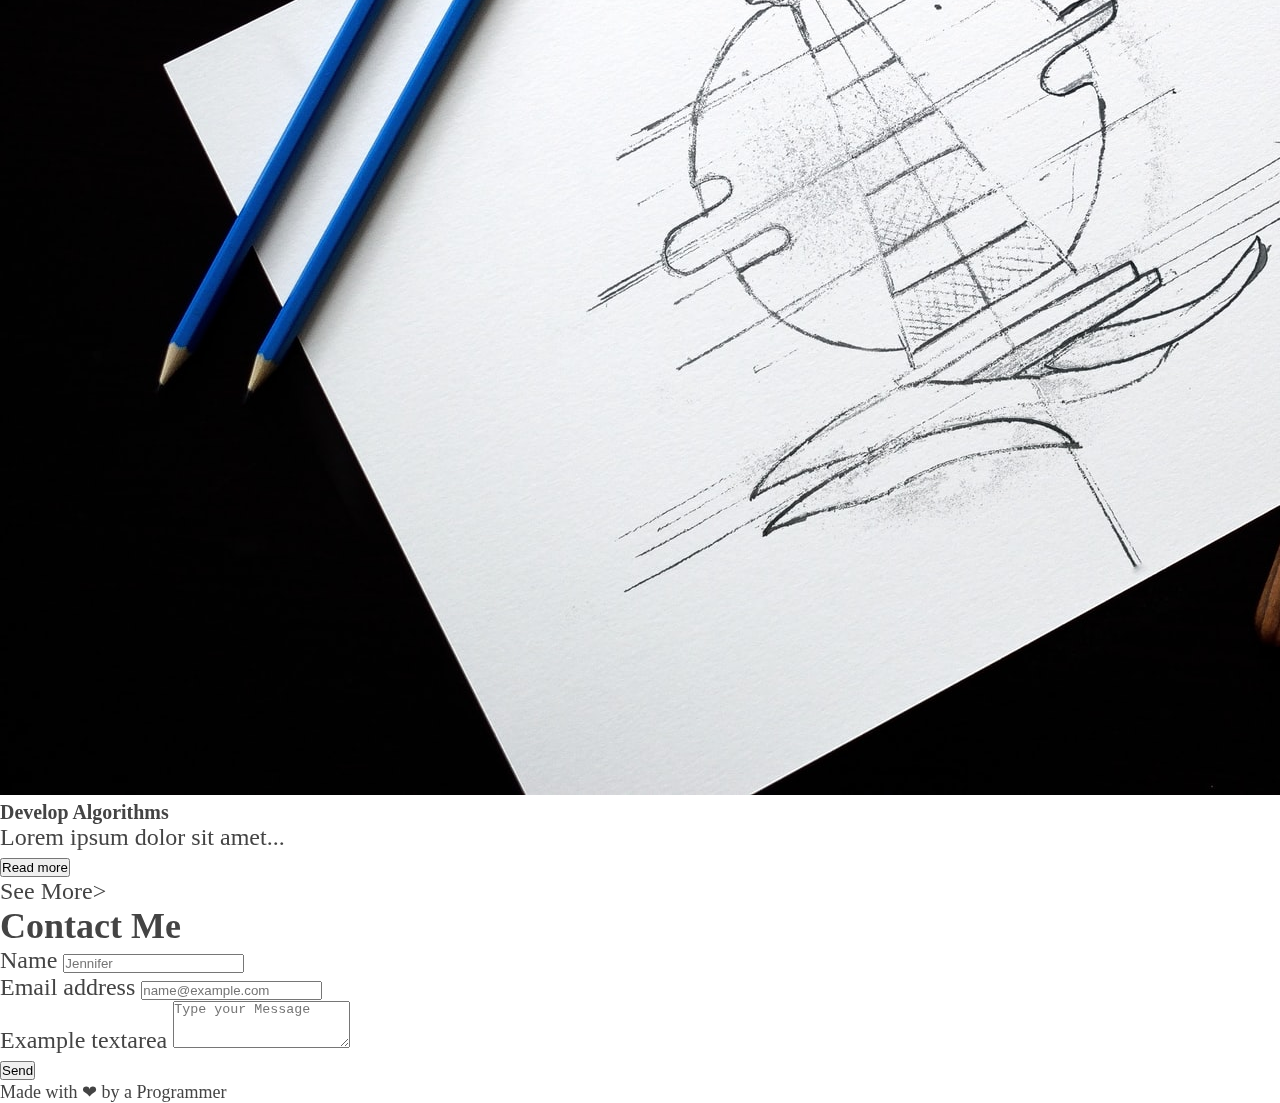
==== commit 6e515a6b: "Modified footer" ====
--- a/index.html
+++ b/index.html
@@ -34,8 +34,8 @@
         <div class="container-fluid full-height">
             <div class="row text-center align-items-center full-height">
                 <div class="col">
-                    <img src="img/avatar.jpg" alt="avatar" class="avatar">
-                    <p class="display-6">Name Surname</p>
+                    <img src="img/myimg2.jfif" alt="avatar" class="avatar">
+                    <p class="display-6">Geeky Sapien</p>
                     <p>Full Stack Web Developer</p>
                     <p>Problem Solver</p>
                 </div>
